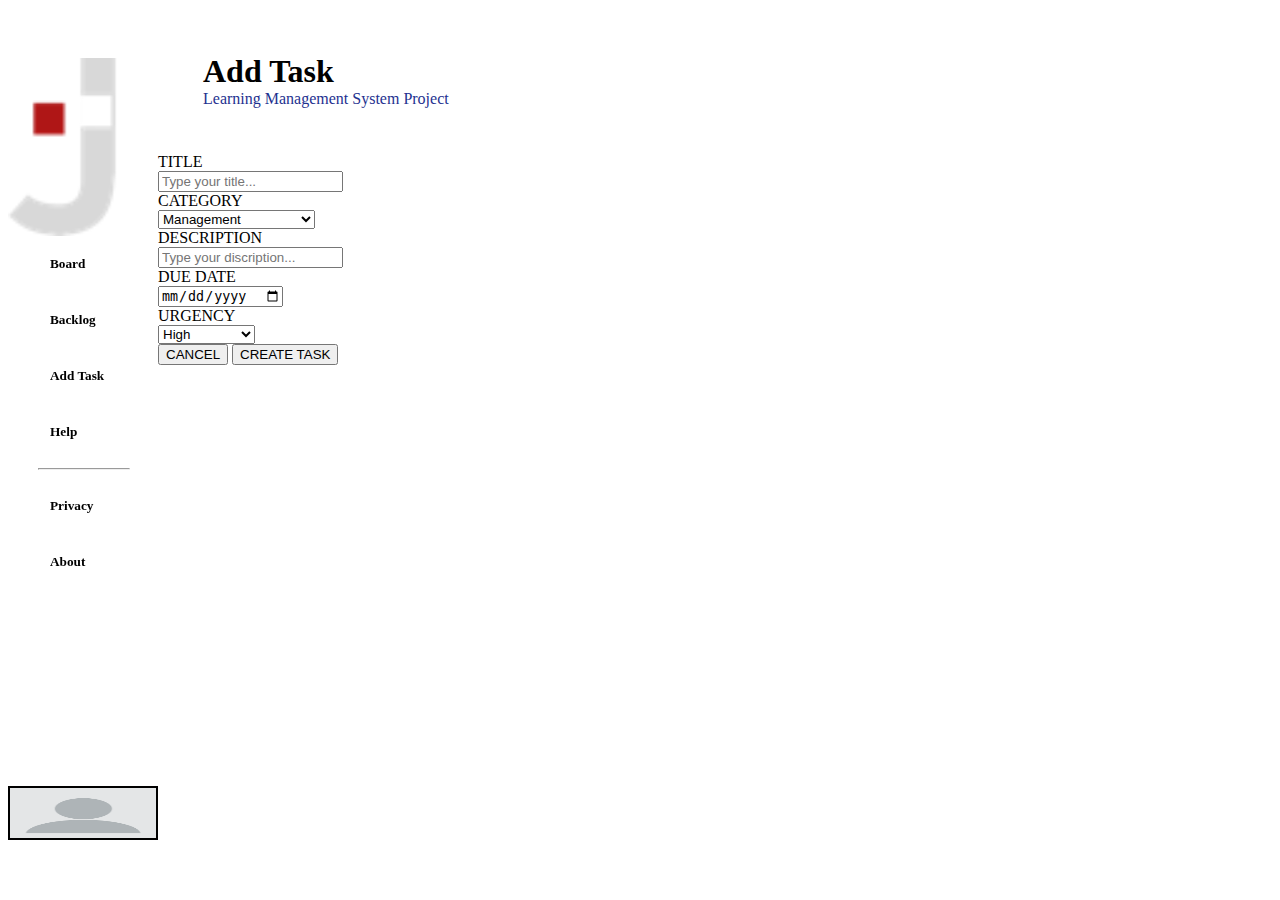
==== addTask.html @ a23b1458 "script.js in addTask.html eingefügt" ====
<!DOCTYPE html>
<html lang="en">

<head>
    <meta charset="UTF-8">
    <meta http-equiv="X-UA-Compatible" content="IE=edge">
    <meta name="viewport" content="width=device-width, initial-scale=1.0">
    <title>Document</title>

    <script src="scripts/script.js"></script>
    <link rel="stylesheet" href="./styles/style.css">
    <link rel="stylesheet" href="./styles/addTask.css">
    <link rel="stylesheet" href="./styles/backlog.css">
    <link href="https://cdn.jsdelivr.net/npm/bootstrap@5.2.0-beta1/dist/css/bootstrap.min.css" rel="stylesheet"
        integrity="sha384-0evHe/X+R7YkIZDRvuzKMRqM+OrBnVFBL6DOitfPri4tjfHxaWutUpFmBp4vmVor" crossorigin="anonymous">
</head>

<body onload="init()">

    <div class="main-container" id="mainContainer">
        <div w3-include-html="./templates/navbar.html"></div>
        <div class="backlog-container">
            <div class="headline-container">
                <h1>Add Task</h1>
                <span class="join-phrase">Learning Management System Project</span>
            </div>
            <div class="add-task-main-container">
                <div class="add-task-container-bg">
                    <div class="add-task-container-left">
                        <div class="input-field-headline">TITLE</div>
                        <div><input class="input-fields" placeholder="Type your title..." type="text"></div>
                        <div class="input-field-headline">CATEGORY</div>
                        <div>
                            <select class="input-fields" id="">
                                <option>Management</option>
                                <option>Software Development</option>
                                <option>UX/UI Desing</option>
                                <option>Human Resources</option>
                            </select>
                        </div>
                        <div class="input-field-headline">DESCRIPTION</div>
                        <div><input class="input-field-discription" placeholder="Type your discription..." type="text"></div>
                    </div>
                    <div class="add-task-container-right">
                        <div class="input-field-headline">DUE DATE</div>
                        <div><input class="input-fields" type="date"></div>
                        <div class="input-field-headline">URGENCY</div>
                        <div>
                            <select class="input-fields" id="">
                                <option>High</option>
                                <option>Intermediate</option>
                                <option>Low</option>
                            </select>
                        </div>
                        <div class="button_plus"></div>
                        <div class="buttons">
                            <button class="button-cancel">CANCEL</button>
                            <button class="button-create-task">CREATE TASK</button>
                        </div>
                    </div>
                </div>
            </div>
        </div>
    </div>


    <script src="./scripts/includeHTML.js"></script>
</body>

</html>
---- styles/style.css ----
body {
    font-family: PT Sans !important;
}

.main-container {
    /* height: 50vh; */
    display: flex;
}

.navbar {
    padding: 50px 0 !important;
    display: flex;
    flex-direction: column;
    width: 150px;
    height: 100vh;
    position: fixed !important;
}

.navbar-hr{
    width: 90px;
    margin-left: 30px;
}

.profil-img {
    height: 50px;
    border: solid 2px;
}

.nav-items {
    height: 550px;
    display: flex;
    flex-direction: column;
    justify-content: flex-start;
}

.nav-items h5 {
    cursor: pointer;
    margin: 20px 0;
    padding-left: 35px;
}

.single-nav-item {
    display: flex;
    flex-direction: row;
    justify-content: flex-start;
    align-items: center;
    width: 150px;
}

.nav-items h5:hover {
    color: #4e95fd;
}

.single-nav-item:hover .slected-nav-item {
    background-color: #4e95fd;
}

.slected-nav-item {
    width: 7px;
    height: 25px;

}

.headline-container {
    margin: 45px;
}

.headline-container h1 {
    font-weight: bold;
    margin-bottom: 0;
}

.join-phrase {
    color: #1E3190;
}

/* fonts */
/* pt-sans-regular - latin */
@font-face {
    font-family: 'PT Sans';
    font-style: normal;
    font-weight: 400;
    src: url('fonts/pt-sans-v17-latin-regular.eot'); /* IE9 Compat Modes */
    src: local(''),
         url('fonts/pt-sans-v17-latin-regular.eot?#iefix') format('embedded-opentype'), /* IE6-IE8 */
         url('fonts/pt-sans-v17-latin-regular.woff2') format('woff2'), /* Super Modern Browsers */
         url('fonts/pt-sans-v17-latin-regular.woff') format('woff'), /* Modern Browsers */
         url('fonts/pt-sans-v17-latin-regular.ttf') format('truetype'), /* Safari, Android, iOS */
         url('fonts/pt-sans-v17-latin-regular.svg#PTSans') format('svg'); /* Legacy iOS */
  }
  /* pt-sans-italic - latin */
  @font-face {
    font-family: 'PT Sans';
    font-style: italic;
    font-weight: 400;
    src: url('fonts/pt-sans-v17-latin-italic.eot'); /* IE9 Compat Modes */
    src: local(''),
         url('fonts/pt-sans-v17-latin-italic.eot?#iefix') format('embedded-opentype'), /* IE6-IE8 */
         url('fonts/pt-sans-v17-latin-italic.woff2') format('woff2'), /* Super Modern Browsers */
         url('fonts/pt-sans-v17-latin-italic.woff') format('woff'), /* Modern Browsers */
         url('fonts/pt-sans-v17-latin-italic.ttf') format('truetype'), /* Safari, Android, iOS */
         url('fonts/pt-sans-v17-latin-italic.svg#PTSans') format('svg'); /* Legacy iOS */
  }
---- styles/backlog.css ----
.backlog-container {
    width: 100%;
    margin-left: 150px;
}

.backlog-content-container {
    margin-left: 24px;
    margin-right: 24px;
}

.backlog-head {
    display: flex;
    justify-content: space-between;
    width: inherit;
    color: #1E3190;
    font-weight: bold;
    font-size: 20px;
    margin-bottom: 24px;
}

.backlog-head div:nth-child(even) {
    flex: 1;
}

.backlog-head div:nth-child(odd) {
    flex: 2;
}

.backlog-card {
    background-color: #F4F3FB;
    border-radius: 10px;
    border-left: 5px solid yellow;
    display: flex;
    align-items: stretch;
    min-height: 82px;
    margin-bottom: 8px;
    cursor: pointer;
    transition: box-shadow 0.15s ease-in-out;
}

.backlog-card:hover {
    box-shadow: 0 0 13px rgba(0, 0, 0, 0.1) ; 
}

.task-asssignedment {
    display: flex;
    flex: 2;
}

.backlog-card-img-container {
    margin-top: auto;
    margin-bottom: auto;
    max-width: 250px;
}

.backlog-card img {
    height: 50px;
    width: 50px;
    border-radius: 50%;
    background-color: #B0B2B8;
    margin-left: 16px;
    margin-top: auto;
    margin-bottom: auto;
}

.task-category {
    margin-top: auto;
    margin-bottom: auto;
    flex: 1;
}

.task-description {
    margin-top: auto;
    margin-bottom: auto;
    flex: 2;
}
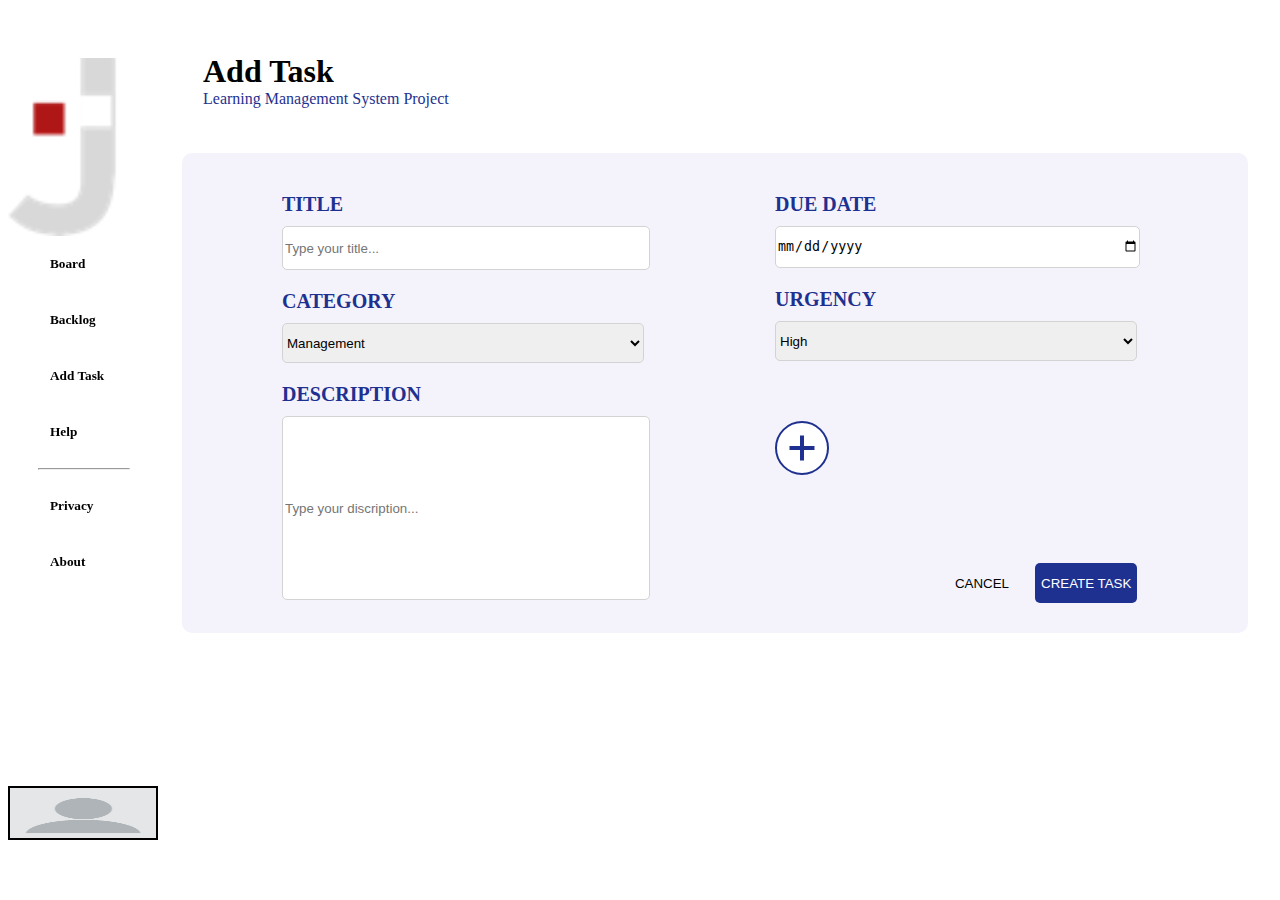
==== commit 4c2cacd8: "push funktion in addTask.js eingefügt" ====
--- a/addTask.html
+++ b/addTask.html
@@ -8,6 +8,8 @@
     <title>Document</title>
 
     <script src="scripts/script.js"></script>
+    <script src="scripts/addTask.js"></script>
+    <script src="scripts/board.js"></script>
     <link rel="stylesheet" href="./styles/style.css">
     <link rel="stylesheet" href="./styles/addTask.css">
     <link rel="stylesheet" href="./styles/backlog.css">
@@ -28,10 +30,10 @@
                 <div class="add-task-container-bg">
                     <div class="add-task-container-left">
                         <div class="input-field-headline">TITLE</div>
-                        <div><input class="input-fields" placeholder="Type your title..." type="text"></div>
+                        <div><input id="input-field-title" class="input-fields" placeholder="Type your title..." type="text"></div>
                         <div class="input-field-headline">CATEGORY</div>
                         <div>
-                            <select class="input-fields" id="">
+                            <select class="input-fields" id="input-field-category">
                                 <option>Management</option>
                                 <option>Software Development</option>
                                 <option>UX/UI Desing</option>
@@ -39,14 +41,14 @@
                             </select>
                         </div>
                         <div class="input-field-headline">DESCRIPTION</div>
-                        <div><input class="input-field-discription" placeholder="Type your discription..." type="text"></div>
+                        <div><input id="input-field-description" class="input-field-discription" placeholder="Type your discription..." type="text"></div>
                     </div>
                     <div class="add-task-container-right">
                         <div class="input-field-headline">DUE DATE</div>
-                        <div><input class="input-fields" type="date"></div>
+                        <div><input id="input-field-date" class="input-fields" type="date"></div>
                         <div class="input-field-headline">URGENCY</div>
                         <div>
-                            <select class="input-fields" id="">
+                            <select class="input-fields" id="input-field-urgency">
                                 <option>High</option>
                                 <option>Intermediate</option>
                                 <option>Low</option>
@@ -54,8 +56,8 @@
                         </div>
                         <div class="button_plus"></div>
                         <div class="buttons">
-                            <button class="button-cancel">CANCEL</button>
-                            <button class="button-create-task">CREATE TASK</button>
+                            <button onclick="cancelTheInput()" class="button-cancel">CANCEL</button>
+                            <button onclick="createNewTask()" class="button-create-task">CREATE TASK</button>
                         </div>
                     </div>
                 </div>
--- a/styles/addTask.css
+++ b/styles/addTask.css
@@ -0,0 +1,124 @@
+.add-task-main-container {
+    margin-left: 24px;
+    margin-right: 24px;
+}
+
+.add-task-container-bg {
+    background-color: #F4F3FB;
+    width: 100%;
+    height: 30rem;
+    border-radius: 10px;
+    display: flex;
+    justify-content: center;
+}
+
+.add-task-container-left {
+    padding: 20px;
+    width: 50%;
+    margin-left: 80px;
+}
+
+.add-task-container-right {
+    padding: 20px;
+    width: 50%;
+}
+
+.input-fields {
+    width: 80%;
+    height: 40px;
+    margin-top: 10px;
+    border: 1px solid lightgray;
+    border-radius: 5px;
+}
+
+.input-field-discription {
+    width: 80%;
+    height: 180px;
+    margin-top: 10px;
+    border: 1px solid lightgray;
+    border-radius: 5px;
+}
+
+.input-field-headline {
+    margin-top: 20px;
+    font-size: 20px;
+    color: #1E3190;
+    font-weight: bold;
+}
+
+.button_plus {
+    margin-top: 60px;
+    position: absolute;
+    width: 50px;
+    height: 50px;
+    background: #fff;
+    cursor: pointer;
+    border: 2px solid #1E3190;
+    border-radius: 999px;
+}
+  
+.button_plus:after {
+    content: '';
+    position: absolute;
+    transform: translate(-50%, -50%);
+    height: 4px;
+    width: 50%;
+    background: #1E3190;
+    top: 50%;
+    left: 50%;
+}
+  
+.button_plus:before {
+    content: '';
+    position: absolute;
+    top: 50%;
+    left: 50%;
+    transform: translate(-50%, -50%);
+    background: #1E3190;
+    height: 50%;
+    width: 4px;
+}
+  
+.button_plus:hover:before,
+.button_plus:hover:after {
+    background: #fff;
+    transition: 0.2s;
+}
+  
+.button_plus:hover {
+    background-color: #1E3190;
+    transition: 0.2s;
+}
+
+.button-cancel {
+    border: 0;
+    background-color: #F4F3FB;
+    border-radius: 5px;
+    height: 40px;
+    margin-right: 20px;
+}
+
+.button-cancel:hover{
+    background-color: #1E3190;
+    color: white;
+}
+
+.button-create-task {
+    border: 0;
+    background-color: #1E3190;
+    color: white;
+    border-radius: 5px;
+    height: 40px;
+}
+
+.button-create-task:hover{
+    background-color: blue;
+}
+
+.buttons {
+    width: 80%;
+    height: 55%;
+    display: flex;
+    justify-content: flex-end;
+    align-items: end;
+}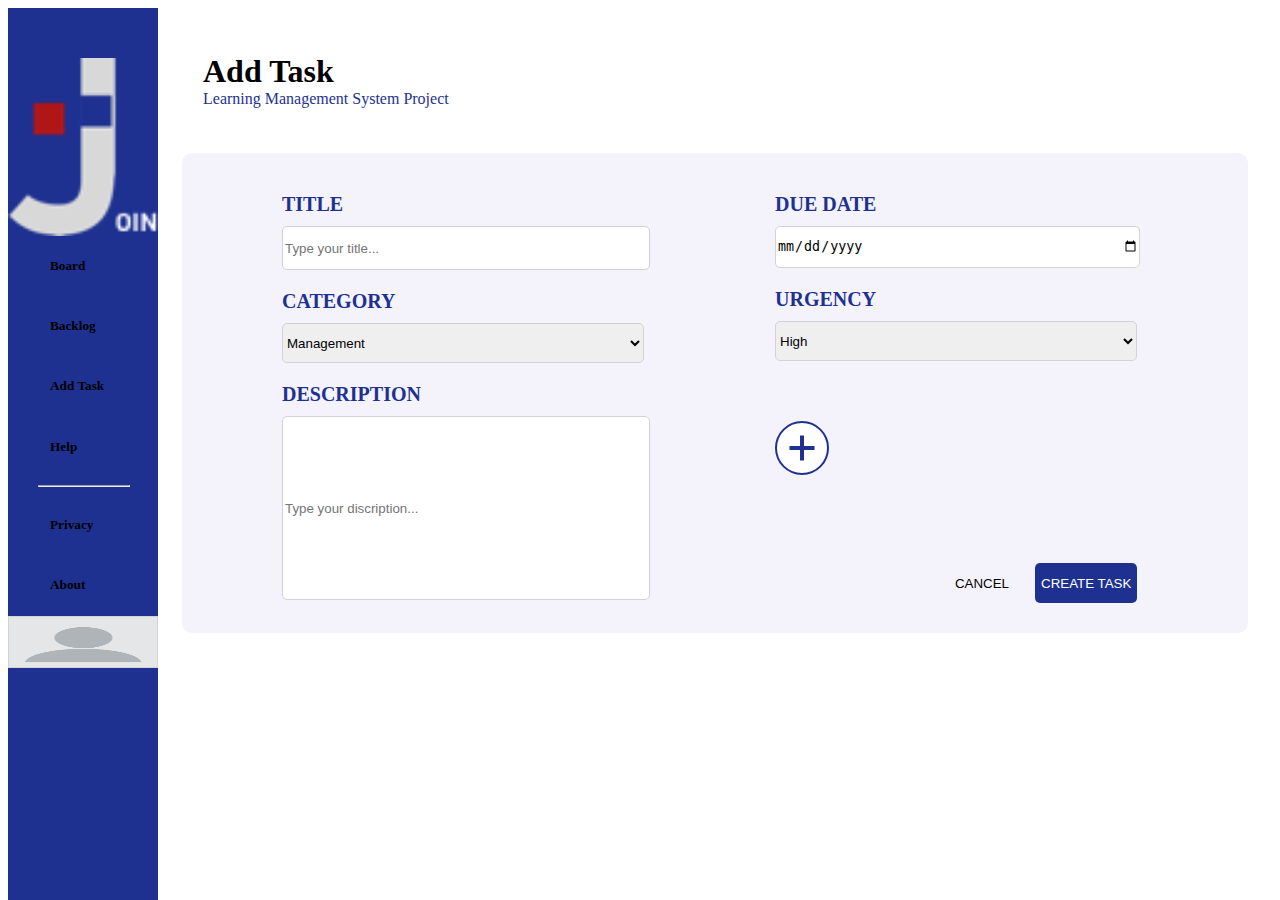
==== commit 72c62baf: "info Container in AddTask eingefügt" ====
--- a/addTask.html
+++ b/addTask.html
@@ -30,7 +30,8 @@
                 <div class="add-task-container-bg">
                     <div class="add-task-container-left">
                         <div class="input-field-headline">TITLE</div>
-                        <div><input id="input-field-title" class="input-fields" placeholder="Type your title..." type="text"></div>
+                        <div><input id="input-field-title" class="input-fields" placeholder="Type your title..."
+                                type="text"></div>
                         <div class="input-field-headline">CATEGORY</div>
                         <div>
                             <select class="input-fields" id="input-field-category">
@@ -41,7 +42,8 @@
                             </select>
                         </div>
                         <div class="input-field-headline">DESCRIPTION</div>
-                        <div><input id="input-field-description" class="input-field-discription" placeholder="Type your discription..." type="text"></div>
+                        <div><input id="input-field-description" class="input-field-discription"
+                                placeholder="Type your discription..." type="text"></div>
                     </div>
                     <div class="add-task-container-right">
                         <div class="input-field-headline">DUE DATE</div>
@@ -54,7 +56,7 @@
                                 <option>Low</option>
                             </select>
                         </div>
-                        <div class="button_plus"></div>
+                        <div onclick="openUsersCard()" class="button_plus"></div>
                         <div class="buttons">
                             <button onclick="cancelTheInput()" class="button-cancel">CANCEL</button>
                             <button onclick="createNewTask()" class="button-create-task">CREATE TASK</button>
@@ -63,6 +65,7 @@
                 </div>
             </div>
         </div>
+        <div id="card-details-container" class="secondary fade-out d-none" onclick="closeCardDetails()"></div>
     </div>
 
 
--- a/styles/style.css
+++ b/styles/style.css
@@ -2,8 +2,28 @@
     font-family: PT Sans !important;
 }
 
+.fade-out {
+    opacity: 0 !important;
+    transition: opacity 0.5s ease-in-out !important;
+}
+
+.urgent {
+border-left: 5px solid #FFABAB !important;
+}
+
+.medium {
+    border-left: 5px solid #FFF5BA !important;
+}
+
+.low {
+    border-left: 5px solid #6EB5FF !important;
+}
+
+.done {
+    border-left: 5px solid #AFF8DB !important;
+}
+
 .main-container {
-    /* height: 50vh; */
     display: flex;
 }
 
@@ -14,9 +34,10 @@
     width: 150px;
     height: 100vh;
     position: fixed !important;
-}
-
-.navbar-hr{
+    background-color: #1E3190;
+}
+
+.navbar-hr {
     width: 90px;
     margin-left: 30px;
 }
@@ -24,19 +45,6 @@
 .profil-img {
     height: 50px;
     border: solid 2px;
-}
-
-.nav-items {
-    height: 550px;
-    display: flex;
-    flex-direction: column;
-    justify-content: flex-start;
-}
-
-.nav-items h5 {
-    cursor: pointer;
-    margin: 20px 0;
-    padding-left: 35px;
 }
 
 .single-nav-item {
@@ -47,6 +55,14 @@
     width: 150px;
 }
 
+.single-nav-item a {
+    color: white;
+    text-decoration: none;
+    cursor: pointer;
+    margin: 15px 0;
+    padding-left: 35px;
+}
+
 .nav-items h5:hover {
     color: #4e95fd;
 }
@@ -58,7 +74,11 @@
 .slected-nav-item {
     width: 7px;
     height: 25px;
-
+}
+
+.active {
+    background-color: #4e95fd;
+    color: white;
 }
 
 .headline-container {
@@ -73,6 +93,104 @@
 .join-phrase {
     color: #1E3190;
 }
+
+/* Oped Card Deatials Style */
+
+
+#card-details-container {
+    position: absolute;
+    left: 0;
+    right: 0;
+    bottom: 0;
+    top: 0;
+    background-color: rgba(244, 243, 251, 0.5);
+    display: flex;
+    justify-content: center;
+    align-items: center;
+    transition: opacity 0.5s ease-in-out !important;
+}
+
+.card-details-content {
+    min-height: 380px;
+    min-width: 680px;
+    background-color: #F4F3FB;
+    border: 1px solid lightgray;
+    border-radius: 10px;
+    box-shadow: 0px 0px 40px -2px #787878;
+    display: flex;
+    justify-content: space-between;
+    padding: 24px;
+}
+
+.card-details-button-container {
+    display: flex;
+    justify-content: flex-end;
+}
+
+.card-details-button-container img {
+    width: 16px;
+    height: 16px;
+    margin-top: 4px;
+    margin-left: 8px;
+    margin-bottom: 16px;
+    cursor: pointer;
+}
+
+.card-details-button-container span {
+    color: #1E3190;
+    margin-left: 8px;
+}
+
+.card-details-content-left {
+    display: flex;
+    flex-direction: column;
+    margin-right: 24px;
+    padding-right: 24px;
+    border-right: 1px solid lightgray;
+}
+
+.card-details-content-left h2 {
+    margin-bottom: 30px;
+}
+
+.deadline-container {
+    margin-bottom: 40px;
+}
+
+.deadline-container span {
+    margin-right: 44px;
+}
+
+.card-details-description {
+    width: 550px;
+}
+
+.assignee-container {
+    display: flex;
+    margin-bottom: 8px;
+}
+
+.assignee-container img {
+    height: 50px;
+    width: 50px;
+    border-radius: 50%;
+    background-color: #B0B2B8;
+    margin-right: 16px;
+    margin-top: auto;
+    margin-bottom: auto;
+}
+
+.assignee-name {
+    font-weight: bold;
+}
+
+.assignee-email {
+    color: #1E3190;
+}
+
+
+@media (max-width: 1024px) {}
+
 
 /* fonts */
 /* pt-sans-regular - latin */
@@ -80,24 +198,37 @@
     font-family: 'PT Sans';
     font-style: normal;
     font-weight: 400;
-    src: url('fonts/pt-sans-v17-latin-regular.eot'); /* IE9 Compat Modes */
+    src: url('fonts/pt-sans-v17-latin-regular.eot');
+    /* IE9 Compat Modes */
     src: local(''),
-         url('fonts/pt-sans-v17-latin-regular.eot?#iefix') format('embedded-opentype'), /* IE6-IE8 */
-         url('fonts/pt-sans-v17-latin-regular.woff2') format('woff2'), /* Super Modern Browsers */
-         url('fonts/pt-sans-v17-latin-regular.woff') format('woff'), /* Modern Browsers */
-         url('fonts/pt-sans-v17-latin-regular.ttf') format('truetype'), /* Safari, Android, iOS */
-         url('fonts/pt-sans-v17-latin-regular.svg#PTSans') format('svg'); /* Legacy iOS */
-  }
-  /* pt-sans-italic - latin */
-  @font-face {
+        url('fonts/pt-sans-v17-latin-regular.eot?#iefix') format('embedded-opentype'),
+        /* IE6-IE8 */
+        url('fonts/pt-sans-v17-latin-regular.woff2') format('woff2'),
+        /* Super Modern Browsers */
+        url('fonts/pt-sans-v17-latin-regular.woff') format('woff'),
+        /* Modern Browsers */
+        url('fonts/pt-sans-v17-latin-regular.ttf') format('truetype'),
+        /* Safari, Android, iOS */
+        url('fonts/pt-sans-v17-latin-regular.svg#PTSans') format('svg');
+    /* Legacy iOS */
+}
+
+/* pt-sans-italic - latin */
+@font-face {
     font-family: 'PT Sans';
     font-style: italic;
     font-weight: 400;
-    src: url('fonts/pt-sans-v17-latin-italic.eot'); /* IE9 Compat Modes */
+    src: url('fonts/pt-sans-v17-latin-italic.eot');
+    /* IE9 Compat Modes */
     src: local(''),
-         url('fonts/pt-sans-v17-latin-italic.eot?#iefix') format('embedded-opentype'), /* IE6-IE8 */
-         url('fonts/pt-sans-v17-latin-italic.woff2') format('woff2'), /* Super Modern Browsers */
-         url('fonts/pt-sans-v17-latin-italic.woff') format('woff'), /* Modern Browsers */
-         url('fonts/pt-sans-v17-latin-italic.ttf') format('truetype'), /* Safari, Android, iOS */
-         url('fonts/pt-sans-v17-latin-italic.svg#PTSans') format('svg'); /* Legacy iOS */
-  }+        url('fonts/pt-sans-v17-latin-italic.eot?#iefix') format('embedded-opentype'),
+        /* IE6-IE8 */
+        url('fonts/pt-sans-v17-latin-italic.woff2') format('woff2'),
+        /* Super Modern Browsers */
+        url('fonts/pt-sans-v17-latin-italic.woff') format('woff'),
+        /* Modern Browsers */
+        url('fonts/pt-sans-v17-latin-italic.ttf') format('truetype'),
+        /* Safari, Android, iOS */
+        url('fonts/pt-sans-v17-latin-italic.svg#PTSans') format('svg');
+    /* Legacy iOS */
+}--- a/styles/addTask.css
+++ b/styles/addTask.css
@@ -121,4 +121,21 @@
     display: flex;
     justify-content: flex-end;
     align-items: end;
+}
+
+.border {
+    border: 1px solid lightgrey;
+}
+
+.close-button-container {
+    width: 100%;
+    height: 20px;
+    display: flex;
+    justify-content: flex-end;
+}
+
+.close-button-container img {
+    height: 16px;
+    width: 16px;
+    cursor: pointer;
 }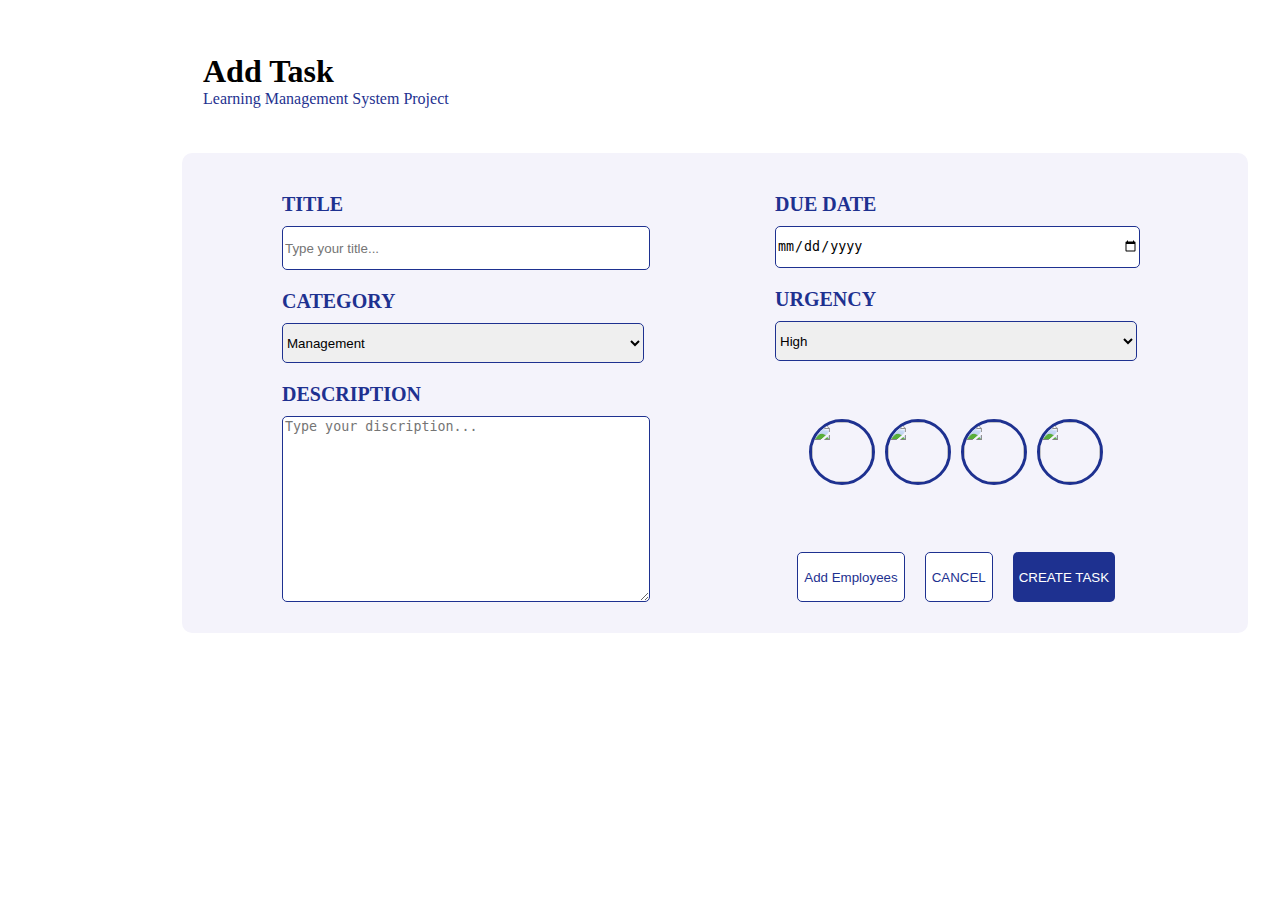
==== commit 9cb01b19: "input shows current date by default" ====
--- a/addTask.html
+++ b/addTask.html
@@ -7,6 +7,7 @@
     <meta name="viewport" content="width=device-width, initial-scale=1.0">
     <title>Document</title>
 
+    <script src="scripts/mini_backend.js"></script>
     <script src="scripts/script.js"></script>
     <script src="scripts/addTask.js"></script>
     <script src="scripts/board.js"></script>
@@ -15,9 +16,11 @@
     <link rel="stylesheet" href="./styles/backlog.css">
     <link href="https://cdn.jsdelivr.net/npm/bootstrap@5.2.0-beta1/dist/css/bootstrap.min.css" rel="stylesheet"
         integrity="sha384-0evHe/X+R7YkIZDRvuzKMRqM+OrBnVFBL6DOitfPri4tjfHxaWutUpFmBp4vmVor" crossorigin="anonymous">
+
+    <link rel="icon" href="img/logo.ico" type="image/x-icon">
 </head>
 
-<body onload="init()">
+<body onload="initNewTask()">
 
     <div class="main-container" id="mainContainer">
         <div w3-include-html="./templates/navbar.html"></div>
@@ -29,11 +32,11 @@
             <div class="add-task-main-container">
                 <div class="add-task-container-bg">
                     <div class="add-task-container-left">
-                        <div class="input-field-headline">TITLE</div>
-                        <div><input id="input-field-title" class="input-fields" placeholder="Type your title..."
-                                type="text"></div>
-                        <div class="input-field-headline">CATEGORY</div>
-                        <div>
+                        <div class="input-field-headline width-responsive">TITLE</div>
+                        <div class="width-responsive"><input id="input-field-title" class="input-fields"
+                                placeholder="Type your title..." type="text"></div>
+                        <div class="input-field-headline width-responsive">CATEGORY</div>
+                        <div class="width-responsive">
                             <select class="input-fields" id="input-field-category">
                                 <option>Management</option>
                                 <option>Software Development</option>
@@ -41,24 +44,35 @@
                                 <option>Human Resources</option>
                             </select>
                         </div>
-                        <div class="input-field-headline">DESCRIPTION</div>
-                        <div><input id="input-field-description" class="input-field-discription"
-                                placeholder="Type your discription..." type="text"></div>
+                        <div class="input-field-headline width-responsive">DESCRIPTION</div>
+                        <div class="width-responsive">
+                            <textarea id="input-field-description" class="input-field-discription"
+                                placeholder="Type your discription..."></textarea>
+                        </div>
                     </div>
                     <div class="add-task-container-right">
-                        <div class="input-field-headline">DUE DATE</div>
-                        <div><input id="input-field-date" class="input-fields" type="date"></div>
-                        <div class="input-field-headline">URGENCY</div>
-                        <div>
+                        <div class="input-field-headline width-responsive">DUE DATE</div>
+                        <div class="width-responsive"><input id="input-field-date" class="input-fields" type="date">
+                        </div>
+                        <div class="input-field-headline width-responsive">URGENCY</div>
+                        <div class="width-responsive">
                             <select class="input-fields" id="input-field-urgency">
                                 <option>High</option>
                                 <option>Intermediate</option>
                                 <option>Low</option>
                             </select>
                         </div>
-                        <div onclick="openUsersCard()" class="button_plus"></div>
-                        <div class="buttons">
-                            <button onclick="cancelTheInput()" class="button-cancel">CANCEL</button>
+                        <div id="user-icon">
+                            <img class="d-none" id="user-image-1"
+                                src="https://randomuser.me/api/portraits/women/72.jpg">
+                            <img class="d-none" id="user-image-2" src="https://randomuser.me/api/portraits/men/89.jpg">
+                            <img class="d-none" id="user-image-3"
+                                src="https://randomuser.me/api/portraits/women/69.jpg">
+                            <img class="d-none" id="user-image-4" src="https://randomuser.me/api/portraits/men/40.jpg">
+                        </div>
+                        <div class="buttons width-responsive">
+                            <button onclick="openUsersCard()" class="button-add">Add Employees</button>
+                            <button onclick="clearInputFields()" class="button-cancel">CANCEL</button>
                             <button onclick="createNewTask()" class="button-create-task">CREATE TASK</button>
                         </div>
                     </div>
--- a/styles/style.css
+++ b/styles/style.css
@@ -35,6 +35,8 @@
     height: 100vh;
     position: fixed !important;
     background-color: #1E3190;
+    left: 0;
+    transition: left 0.5s ease-in-out;
 }
 
 .navbar-hr {
@@ -67,15 +69,44 @@
     color: #4e95fd;
 }
 
-.single-nav-item:hover .slected-nav-item {
-    background-color: #4e95fd;
-}
-
 .slected-nav-item {
     width: 7px;
     height: 25px;
 }
 
+/* mobile nav */
+.mobile-nav {
+    position: fixed;
+    left: 0;
+    right: 0;
+    top: 0;
+    width: 100vw;
+    height: 50px;
+    background-color: #1E3190;
+    display: flex;
+    justify-content: flex-end;
+    align-items: center;
+}
+
+.burger-container {
+    display: flex;
+    flex-direction: column;
+    cursor: pointer;
+    margin-right: 24px;
+}
+
+.burger-line {
+    height: 4px;
+    width: 25px;
+    border-radius: 2px;
+    margin: 3px 0;
+    background-color: white;
+}
+
+.show-navbar {
+    left: 0 !important;
+}
+
 .active {
     background-color: #4e95fd;
     color: white;
@@ -94,11 +125,9 @@
     color: #1E3190;
 }
 
-/* Oped Card Deatials Style */
-
-
+/* Open Card Deatials Style */
 #card-details-container {
-    position: absolute;
+    position: fixed;
     left: 0;
     right: 0;
     bottom: 0;
@@ -120,6 +149,7 @@
     display: flex;
     justify-content: space-between;
     padding: 24px;
+    margin: 10px;
 }
 
 .card-details-button-container {
@@ -155,6 +185,7 @@
 
 .deadline-container {
     margin-bottom: 40px;
+    display: flex;
 }
 
 .deadline-container span {
@@ -188,9 +219,95 @@
     color: #1E3190;
 }
 
-
-@media (max-width: 1024px) {}
-
+@media (min-width:1000px) {
+    .mobile-nav {
+        display: none;
+    }
+}
+
+@media (max-width: 1000px) {
+    .navbar {
+        left: -150px;
+    }
+
+    .tasks-main-container {
+        margin-left: 5px !important;
+        margin-top: 50px;
+    }
+
+    .backlog-container {
+        margin-left: 0 !important;
+        margin-top: 50px;
+    }
+}
+
+@media (max-width:950px) {
+    .card-details-description {
+        width: unset;
+    }
+}
+
+@media (max-width:800px) {
+    .tasks-main-container {
+        flex-direction: column;
+    }
+
+    .tasks-list-container {
+        min-height: 308px;
+    }
+}
+
+@media (max-width:700px) {
+    .card-details-content {
+        flex-direction: column;
+        min-width: unset;
+    }
+
+    .card-details-content-left {
+        display: flex;
+        flex-direction: column;
+        margin-right: 0;
+        padding-right: 0;
+        border-right: none;
+    }
+
+    .card-details-content-right {
+        display: flex;
+        flex-direction: column-reverse;
+        margin-top: 24px;
+    }
+    
+    .card-details-button-container {
+        align-items: flex-end;
+        margin-top: 10px;
+    }
+
+    .card-details-button-container img {
+        margin-bottom: 4px;
+    }
+}
+
+@media (max-width:450px) {
+    .tasks-left-container, .tasks-right-container {
+        flex-direction: column;
+        margin-bottom: 32px;
+    }
+
+    .tasks-main-container {
+        height: unset !important;
+        margin-bottom: 32px;
+    }
+
+    .tasks-container {
+        width: unset !important;
+    }
+
+    .tasks-list-container {
+        margin-bottom: unset !important;
+    }
+
+
+}
 
 /* fonts */
 /* pt-sans-regular - latin */
--- a/styles/addTask.css
+++ b/styles/addTask.css
@@ -27,7 +27,7 @@
     width: 80%;
     height: 40px;
     margin-top: 10px;
-    border: 1px solid lightgray;
+    border: 1px solid #1E3190;
     border-radius: 5px;
 }
 
@@ -35,7 +35,7 @@
     width: 80%;
     height: 180px;
     margin-top: 10px;
-    border: 1px solid lightgray;
+    border: 1px solid #1E3190;
     border-radius: 5px;
 }
 
@@ -45,57 +45,31 @@
     color: #1E3190;
     font-weight: bold;
 }
-
-.button_plus {
-    margin-top: 60px;
-    position: absolute;
-    width: 50px;
-    height: 50px;
-    background: #fff;
-    cursor: pointer;
-    border: 2px solid #1E3190;
-    border-radius: 999px;
-}
   
-.button_plus:after {
-    content: '';
-    position: absolute;
-    transform: translate(-50%, -50%);
-    height: 4px;
-    width: 50%;
-    background: #1E3190;
-    top: 50%;
-    left: 50%;
-}
-  
-.button_plus:before {
-    content: '';
-    position: absolute;
-    top: 50%;
-    left: 50%;
-    transform: translate(-50%, -50%);
-    background: #1E3190;
-    height: 50%;
-    width: 4px;
-}
-  
-.button_plus:hover:before,
-.button_plus:hover:after {
-    background: #fff;
-    transition: 0.2s;
-}
-  
-.button_plus:hover {
+.button-add {
+    border: 0;
+    background-color: white;
+    border-radius: 5px;
+    height: 50px;
+    margin-right: 20px;
+    color: #1E3190;
+    border: 1px solid #1E3190;
+}
+
+.button-add:hover {
     background-color: #1E3190;
-    transition: 0.2s;
+    color: white;
 }
 
 .button-cancel {
     border: 0;
     background-color: #F4F3FB;
     border-radius: 5px;
-    height: 40px;
+    height: 50px;
     margin-right: 20px;
+    color: #1E3190;
+    border: 1px solid #1E3190;
+    background-color: white;
 }
 
 .button-cancel:hover{
@@ -108,7 +82,7 @@
     background-color: #1E3190;
     color: white;
     border-radius: 5px;
-    height: 40px;
+    height: 50px;
 }
 
 .button-create-task:hover{
@@ -117,19 +91,51 @@
 
 .buttons {
     width: 80%;
-    height: 55%;
-    display: flex;
-    justify-content: flex-end;
+    height: 28%;
+    display: flex;
+    justify-content: center;
     align-items: end;
 }
 
 .border {
     border: 1px solid lightgrey;
+}
+
+#user-icon {
+    width: 80%;
+    height: 60px;
+    display: flex;
+    justify-content: center;
+    margin-top: 58px;
+}
+
+#user-icon img {
+    height: 60px;
+    width: 60px;
+    border-radius: 50%;
+    border: 3px solid #1E3190;
+    margin-left: 5px;
+    margin-right: 5px;
+}
+
+.card-details-user {
+    min-height: 380px;
+    min-width: 680px;
+    background-color: white;
+    border: 1px solid lightgray;
+    border-radius: 10px;
+    box-shadow: 0px 0px 40px -2px #787878;
+    display: flex;
+    justify-content: space-between;
+    flex-direction: column;
+    padding: 24px;
+    margin: 10px;
 }
 
 .close-button-container {
     width: 100%;
     height: 20px;
+    margin-bottom: 15px;
     display: flex;
     justify-content: flex-end;
 }
@@ -138,4 +144,125 @@
     height: 16px;
     width: 16px;
     cursor: pointer;
+}
+
+.user-container-main {
+    width: 100%;
+}
+
+.user-container {
+    background-color: #F4F3FB;
+    border-radius: 10px;
+    display: flex;
+    align-items: stretch;
+    min-height: 82px;
+    margin-bottom: 8px;
+    cursor: pointer;
+    transition: box-shadow 0.15s ease-in-out;
+    padding-top: 8px;
+    padding-bottom: 8px;
+    border: 1px solid lightgrey;
+    display: flex;
+    align-items: center;
+}
+
+.user-container:hover {
+    box-shadow: 0 0 13px rgba(0, 0, 0, 0.1) ; 
+}
+
+.img-user-container {
+    width: 150px;
+}
+
+.user-img {
+    height: 50px;
+    width: 50px;
+    border-radius: 50%;
+    margin-left: 15px;
+}
+
+.assignee-user-name {
+    width: 200px;
+    font-weight: bold;
+}
+
+.user-inactive {
+    opacity: 0.5;
+    pointer-events: none;
+}
+
+@media (max-width:700px) {
+    .add-task-container-bg {
+        display: flex;
+        flex-direction: column;
+        align-items: center;
+        height: 100%;
+        margin-bottom: 20px;
+    }
+
+    .add-task-container-left {
+        margin: 0;
+        padding: 0;
+        width: 100%;
+        display: flex;
+        flex-direction: column;
+        align-items: center;
+    }
+
+    .add-task-container-right {
+        padding: 0;
+        width: 100%;
+    }
+
+    .width-responsive {
+        width: 100%;
+        display: flex;
+        justify-content: center;
+    }
+
+    .buttons {
+        margin-top: 50px;
+        margin-bottom: 15px;
+    }
+
+    .button_plus {
+        margin-left: 9%;
+        width: 50px;
+        height: 50px;
+        margin-top: 60px;
+    }
+
+    .card-details-user {
+        min-width: 95% !important;
+    }
+
+    .user-container {
+        display: flex;
+        justify-content: center;
+        align-items: center;
+        flex-direction: column;
+    }
+
+    #user-icon {
+        width: 100%;
+    }
+
+    #user-icon img {
+        height: 80px;
+        width: 80px;
+    }
+}
+
+@media (max-width:410px) {
+    #user-icon img {
+        height: 65px;
+        width: 65px;
+    }
+}
+
+@media (max-width:350px) {
+    #user-icon img {
+        height: 50px;
+        width: 50px;
+    }
 }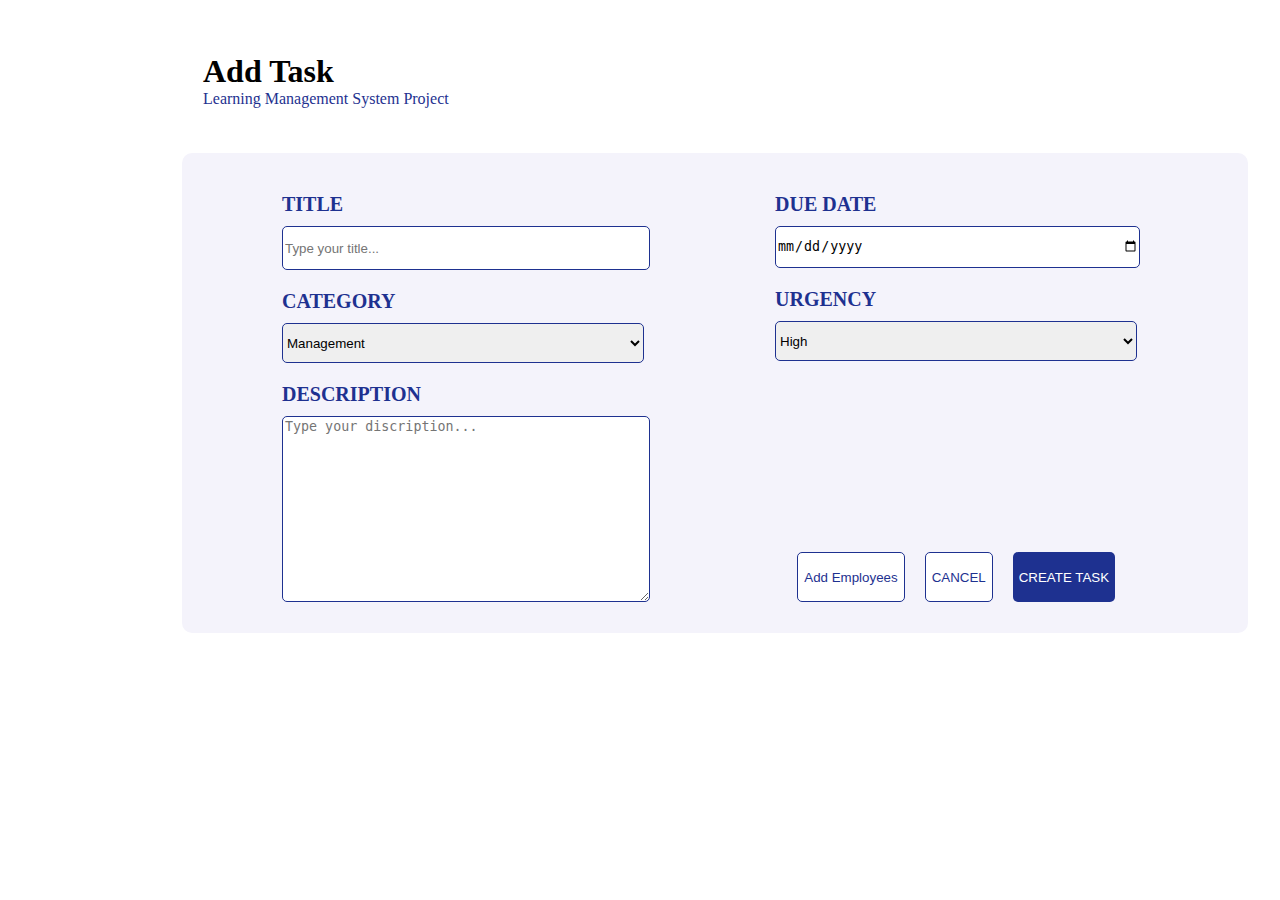
==== commit de0b2574: "update" ====
--- a/addTask.html
+++ b/addTask.html
@@ -62,14 +62,7 @@
                                 <option>Low</option>
                             </select>
                         </div>
-                        <div id="user-icon">
-                            <img class="d-none" id="user-image-1"
-                                src="https://randomuser.me/api/portraits/women/72.jpg">
-                            <img class="d-none" id="user-image-2" src="https://randomuser.me/api/portraits/men/89.jpg">
-                            <img class="d-none" id="user-image-3"
-                                src="https://randomuser.me/api/portraits/women/69.jpg">
-                            <img class="d-none" id="user-image-4" src="https://randomuser.me/api/portraits/men/40.jpg">
-                        </div>
+                        <div id="user-icon"></div>
                         <div class="buttons width-responsive">
                             <button onclick="openUsersCard()" class="button-add">Add Employees</button>
                             <button onclick="clearInputFields()" class="button-cancel">CANCEL</button>
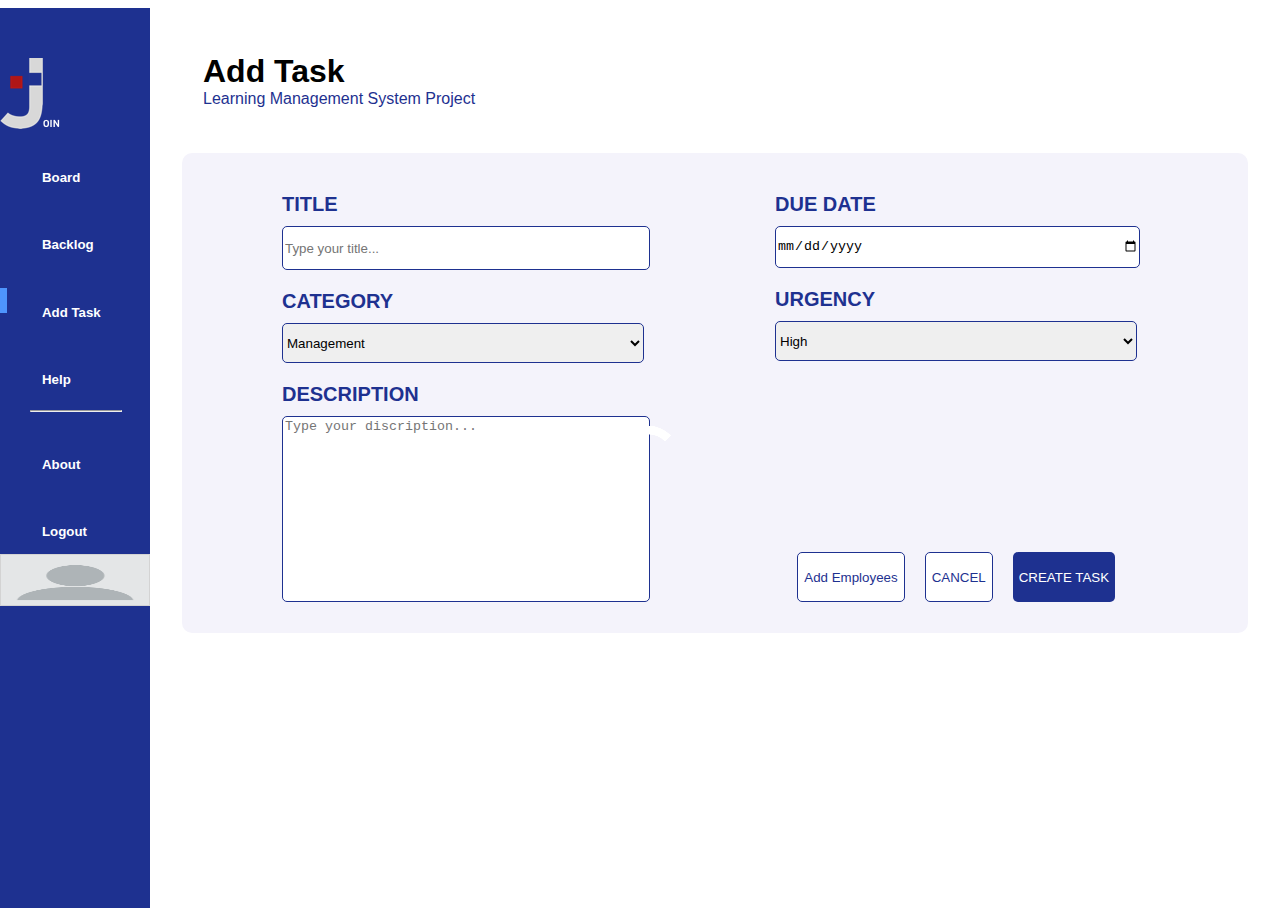
==== commit f996a670: "form validation complete" ====
--- a/addTask.html
+++ b/addTask.html
@@ -5,7 +5,7 @@
     <meta charset="UTF-8">
     <meta http-equiv="X-UA-Compatible" content="IE=edge">
     <meta name="viewport" content="width=device-width, initial-scale=1.0">
-    <title>Document</title>
+    <title>Add Task</title>
 
     <script src="scripts/mini_backend.js"></script>
     <script src="scripts/script.js"></script>
@@ -29,12 +29,12 @@
                 <h1>Add Task</h1>
                 <span class="join-phrase">Learning Management System Project</span>
             </div>
-            <div class="add-task-main-container">
+            <form class="add-task-main-container" onsubmit="event.preventDefault(), createNewTask()">
                 <div class="add-task-container-bg">
                     <div class="add-task-container-left">
                         <div class="input-field-headline width-responsive">TITLE</div>
                         <div class="width-responsive"><input id="input-field-title" class="input-fields"
-                                placeholder="Type your title..." type="text"></div>
+                                placeholder="Type your title..." type="text" required></div>
                         <div class="input-field-headline width-responsive">CATEGORY</div>
                         <div class="width-responsive">
                             <select class="input-fields" id="input-field-category">
@@ -46,13 +46,14 @@
                         </div>
                         <div class="input-field-headline width-responsive">DESCRIPTION</div>
                         <div class="width-responsive">
-                            <textarea id="input-field-description" class="input-field-discription"
+                            <textarea id="input-field-description" required class="input-field-discription"
                                 placeholder="Type your discription..."></textarea>
                         </div>
                     </div>
                     <div class="add-task-container-right">
                         <div class="input-field-headline width-responsive">DUE DATE</div>
-                        <div class="width-responsive"><input id="input-field-date" class="input-fields" type="date">
+                        <div class="width-responsive"><input id="input-field-date" class="input-fields" required
+                                type="date">
                         </div>
                         <div class="input-field-headline width-responsive">URGENCY</div>
                         <div class="width-responsive">
@@ -63,16 +64,20 @@
                             </select>
                         </div>
                         <div id="user-icon"></div>
+                        <input type="hidden" required>
                         <div class="buttons width-responsive">
-                            <button onclick="openUsersCard()" class="button-add">Add Employees</button>
-                            <button onclick="clearInputFields()" class="button-cancel">CANCEL</button>
-                            <button onclick="createNewTask()" class="button-create-task">CREATE TASK</button>
+                            <button onclick="openUsersCard()" class="button-add" id="add-user-button" type="button">Add Employees</button>
+                            <button onclick="clearInputFields()" class="button-cancel" type="reset">CANCEL</button>
+                            <button class="button-create-task" type="submit">CREATE TASK</button>
                         </div>
                     </div>
                 </div>
-            </div>
+            </form>
         </div>
         <div id="card-details-container" class="secondary fade-out d-none" onclick="closeCardDetails()"></div>
+        <div class="d-none" id="loading-container">
+          <div class="lds-ring"><div></div><div></div><div></div><div></div></div>  
+        </div>
     </div>
 
 
--- a/styles/style.css
+++ b/styles/style.css
@@ -1,5 +1,5 @@
 body {
-    font-family: PT Sans !important;
+    font-family: PT Sans,sans-serif !important;
 }
 
 .fade-out {
@@ -72,6 +72,10 @@
 .slected-nav-item {
     width: 7px;
     height: 25px;
+}
+
+.nav-link h5 {
+    margin-bottom: 0 !important;
 }
 
 /* mobile nav */
@@ -219,6 +223,57 @@
     color: #1E3190;
 }
 
+/* loading animation */
+#loading-container {
+    position: absolute;
+    width: 100vw;
+    height: 100vh;
+    display: flex;
+    justify-content: center;
+    align-items: center;
+}
+
+.lds-ring {
+    display: inline-block;
+    position: relative;
+    width: 80px;
+    height: 80px;
+    top: 0;
+    bottom: 0;
+    left: 0;
+    right: 0;
+  }
+  .lds-ring div {
+    box-sizing: border-box;
+    display: block;
+    position: absolute;
+    width: 64px;
+    height: 64px;
+    margin: 8px;
+    border: 8px solid #fff;
+    border-radius: 50%;
+    animation: lds-ring 1.2s cubic-bezier(0.5, 0, 0.5, 1) infinite;
+    border-color: #fff transparent transparent transparent;
+  }
+  .lds-ring div:nth-child(1) {
+    animation-delay: -0.45s;
+  }
+  .lds-ring div:nth-child(2) {
+    animation-delay: -0.3s;
+  }
+  .lds-ring div:nth-child(3) {
+    animation-delay: -0.15s;
+  }
+  @keyframes lds-ring {
+    0% {
+      transform: rotate(0deg);
+    }
+    100% {
+      transform: rotate(360deg);
+    }
+  }
+  
+
 @media (min-width:1000px) {
     .mobile-nav {
         display: none;
@@ -315,18 +370,18 @@
     font-family: 'PT Sans';
     font-style: normal;
     font-weight: 400;
-    src: url('fonts/pt-sans-v17-latin-regular.eot');
+    src: url('./fonts/pt-sans-v17-latin-regular.eot');
     /* IE9 Compat Modes */
     src: local(''),
-        url('fonts/pt-sans-v17-latin-regular.eot?#iefix') format('embedded-opentype'),
+        url('./fonts/pt-sans-v17-latin-regular.eot?#iefix') format('embedded-opentype'),
         /* IE6-IE8 */
-        url('fonts/pt-sans-v17-latin-regular.woff2') format('woff2'),
+        url('./fonts/pt-sans-v17-latin-regular.woff2') format('woff2'),
         /* Super Modern Browsers */
-        url('fonts/pt-sans-v17-latin-regular.woff') format('woff'),
+        url('./fonts/pt-sans-v17-latin-regular.woff') format('woff'),
         /* Modern Browsers */
-        url('fonts/pt-sans-v17-latin-regular.ttf') format('truetype'),
+        url('./fonts/pt-sans-v17-latin-regular.ttf') format('truetype'),
         /* Safari, Android, iOS */
-        url('fonts/pt-sans-v17-latin-regular.svg#PTSans') format('svg');
+        url('./fonts/pt-sans-v17-latin-regular.svg#PTSans') format('svg');
     /* Legacy iOS */
 }
 
@@ -335,17 +390,17 @@
     font-family: 'PT Sans';
     font-style: italic;
     font-weight: 400;
-    src: url('fonts/pt-sans-v17-latin-italic.eot');
+    src: url('./fonts/pt-sans-v17-latin-italic.eot');
     /* IE9 Compat Modes */
     src: local(''),
-        url('fonts/pt-sans-v17-latin-italic.eot?#iefix') format('embedded-opentype'),
+        url('./fonts/pt-sans-v17-latin-italic.eot?#iefix') format('embedded-opentype'),
         /* IE6-IE8 */
-        url('fonts/pt-sans-v17-latin-italic.woff2') format('woff2'),
+        url('./fonts/pt-sans-v17-latin-italic.woff2') format('woff2'),
         /* Super Modern Browsers */
-        url('fonts/pt-sans-v17-latin-italic.woff') format('woff'),
+        url('./fonts/pt-sans-v17-latin-italic.woff') format('woff'),
         /* Modern Browsers */
-        url('fonts/pt-sans-v17-latin-italic.ttf') format('truetype'),
+        url('./fonts/pt-sans-v17-latin-italic.ttf') format('truetype'),
         /* Safari, Android, iOS */
-        url('fonts/pt-sans-v17-latin-italic.svg#PTSans') format('svg');
+        url('./fonts/pt-sans-v17-latin-italic.svg#PTSans') format('svg');
     /* Legacy iOS */
 }--- a/styles/addTask.css
+++ b/styles/addTask.css
@@ -37,6 +37,7 @@
     margin-top: 10px;
     border: 1px solid #1E3190;
     border-radius: 5px;
+    resize: none;
 }
 
 .input-field-headline {
@@ -45,7 +46,7 @@
     color: #1E3190;
     font-weight: bold;
 }
-  
+
 .button-add {
     border: 0;
     background-color: white;
@@ -54,6 +55,30 @@
     margin-right: 20px;
     color: #1E3190;
     border: 1px solid #1E3190;
+    display: flex;
+    align-items: center;
+    cursor: pointer;
+    text-align: center;
+    padding: 0 6px;
+    transition: all 0.2s ease-in;
+}
+
+.add-user-button {
+    animation: flashIn 200ms ease-in-out;
+    animation-fill-mode:backwards;
+    animation-iteration-count: 4;
+}
+
+@keyframes flashIn {
+    from {
+        background-color: white;
+        color: #1E3190;
+    }
+
+    to {
+        background-color: #1E3190;
+        color: white;
+    }
 }
 
 .button-add:hover {
@@ -70,9 +95,14 @@
     color: #1E3190;
     border: 1px solid #1E3190;
     background-color: white;
-}
-
-.button-cancel:hover{
+    display: flex;
+    align-items: center;
+    cursor: pointer;
+    text-align: center;
+    padding: 0 6px;
+}
+
+.button-cancel:hover {
     background-color: #1E3190;
     color: white;
 }
@@ -85,7 +115,7 @@
     height: 50px;
 }
 
-.button-create-task:hover{
+.button-create-task:hover {
     background-color: blue;
 }
 
@@ -110,8 +140,8 @@
 }
 
 #user-icon img {
-    height: 60px;
-    width: 60px;
+    height: 70px;
+    width: 70px;
     border-radius: 50%;
     border: 3px solid #1E3190;
     margin-left: 5px;
@@ -167,7 +197,7 @@
 }
 
 .user-container:hover {
-    box-shadow: 0 0 13px rgba(0, 0, 0, 0.1) ; 
+    box-shadow: 0 0 13px rgba(0, 0, 0, 0.1);
 }
 
 .img-user-container {
@@ -188,7 +218,31 @@
 
 .user-inactive {
     opacity: 0.5;
-    pointer-events: none;
+    cursor: pointer;
+}
+
+@media (max-width:1185px) {
+    .buttons {
+        font-size: 13px;
+    }
+}
+
+@media (max-width:1070px) {
+    .buttons {
+        font-size: 11px;
+    }
+}
+
+@media (max-width:860px) {
+    .buttons {
+        font-size: 9px;
+    }
+}
+
+@media (max-width:765px) {
+    .buttons {
+        font-size: 8px;
+    }
 }
 
 @media (max-width:700px) {
@@ -223,6 +277,7 @@
     .buttons {
         margin-top: 50px;
         margin-bottom: 15px;
+        font-size: 16px;
     }
 
     .button_plus {
@@ -258,6 +313,10 @@
         height: 65px;
         width: 65px;
     }
+
+    .buttons {
+        font-size: 13px;
+    }
 }
 
 @media (max-width:350px) {
@@ -265,4 +324,8 @@
         height: 50px;
         width: 50px;
     }
+
+    .buttons {
+        font-size: 11px;
+    }
 }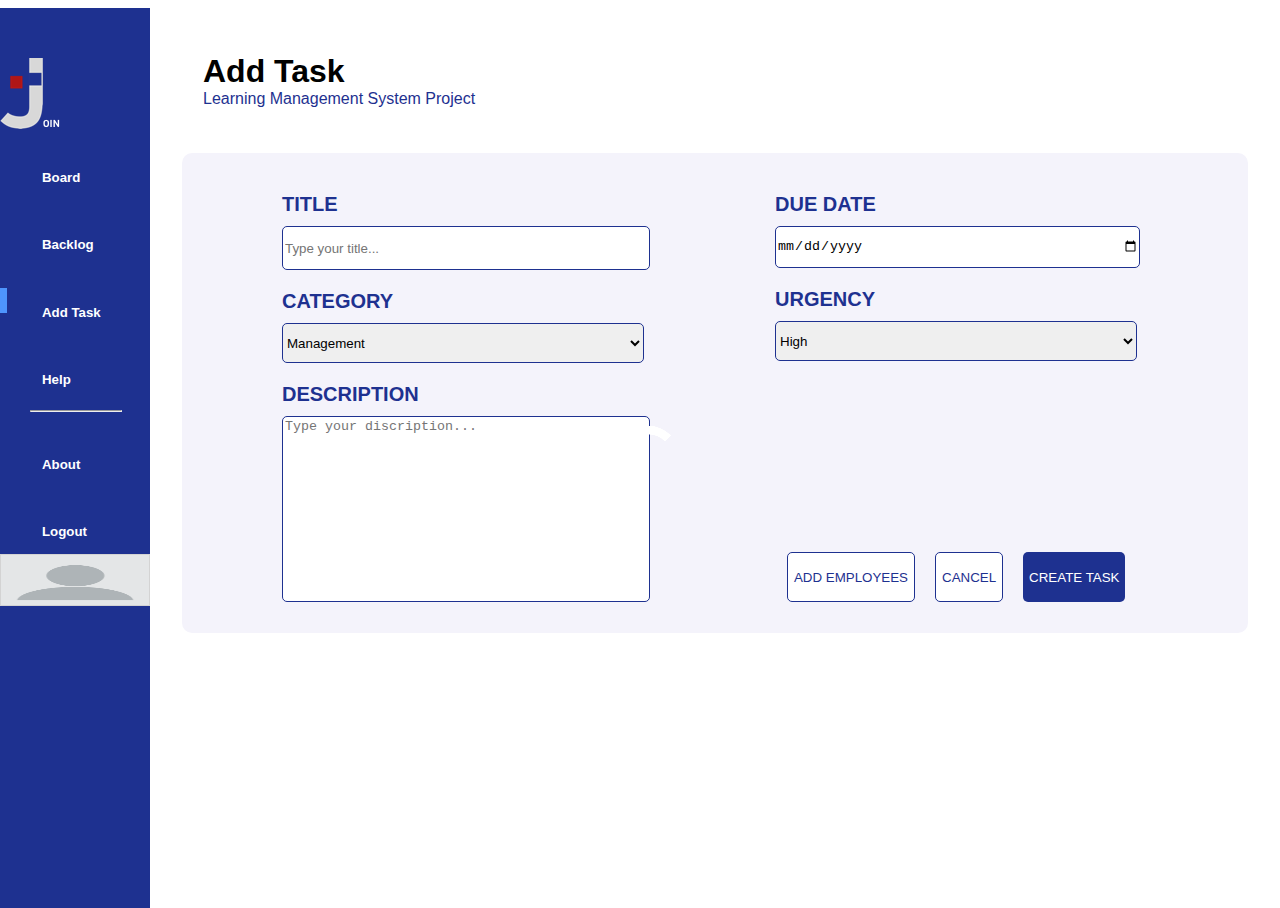
==== commit e2114b02: "start fixing" ====
--- a/addTask.html
+++ b/addTask.html
@@ -21,7 +21,6 @@
 </head>
 
 <body onload="initNewTask()">
-
     <div class="main-container" id="mainContainer">
         <div w3-include-html="./templates/navbar.html"></div>
         <div class="backlog-container">
@@ -64,11 +63,10 @@
                             </select>
                         </div>
                         <div id="user-icon"></div>
-                        <input type="hidden" required>
                         <div class="buttons width-responsive">
-                            <button onclick="openUsersCard()" class="button-add" id="add-user-button" type="button">Add Employees</button>
+                            <button onclick="openUsersCard()" class="button-add" id="add-user-button" type="button">ADD EMPLOYEES</button>
                             <button onclick="clearInputFields()" class="button-cancel" type="reset">CANCEL</button>
-                            <button class="button-create-task" type="submit">CREATE TASK</button>
+                            <button class="button-create-task" id="create-task" type="submit">CREATE TASK</button>
                         </div>
                     </div>
                 </div>
@@ -79,8 +77,6 @@
           <div class="lds-ring"><div></div><div></div><div></div><div></div></div>  
         </div>
     </div>
-
-
     <script src="./scripts/includeHTML.js"></script>
 </body>
 
--- a/styles/style.css
+++ b/styles/style.css
@@ -360,8 +360,30 @@
     .tasks-list-container {
         margin-bottom: unset !important;
     }
-
-
+}
+
+@media (max-width:350px) {
+    .assignee-container {
+        flex-direction: column;
+        margin-bottom: 16px;
+    }
+
+    .assignee-container img {
+        margin-bottom: 8px;
+    }
+
+    .deadline-container span {
+        margin-right: 12px;
+    }
+
+    #card-details-container {
+        position: absolute;
+        bottom: unset;
+    }
+
+    .card-details-content {
+        margin-top: 50px;
+    }
 }
 
 /* fonts */
--- a/styles/addTask.css
+++ b/styles/addTask.css
@@ -38,6 +38,7 @@
     border: 1px solid #1E3190;
     border-radius: 5px;
     resize: none;
+    outline: none;
 }
 
 .input-field-headline {
@@ -67,6 +68,10 @@
     animation: flashIn 200ms ease-in-out;
     animation-fill-mode:backwards;
     animation-iteration-count: 4;
+}
+
+input {
+    outline: none;
 }
 
 @keyframes flashIn {
